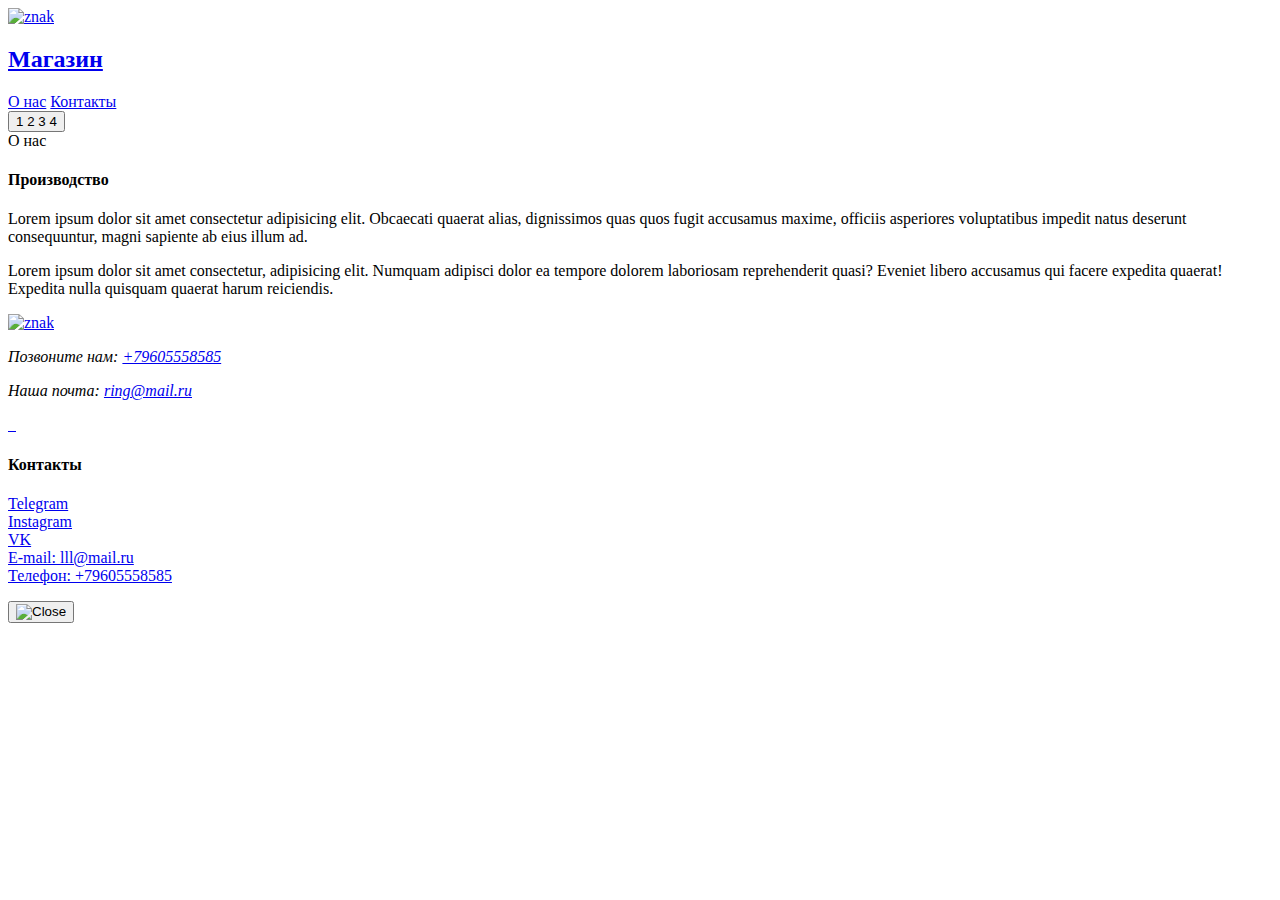
==== about.html @ 3015a42d "newsite" ====
<!DOCTYPE html>
<html lang="en">
<head>
    <meta charset="UTF-8">
    <meta http-equiv="X-UA-Compatible" content="IE=edge">
    <meta name="viewport" content="width=device-width, initial-scale=1.0">
    <link rel="stylesheet" href="assets/css/style.css">
    <link rel="stylesheet" href="assets/css/aos.css">
    <link rel="stylesheet" href="index.html">
    <link rel="stylesheet" href="about.html">
    <title>Document</title>
</head>
<body>
<div class="page">
    <header class="header" id="header">
        <div class="container__header">
            <div class="header__inner">
                <a class="logo" href="index.html">
                    <img src="assets/images/logo.jpg" alt="znak">
                </a>
                <nav class="nav" id="nav">
                    <a class="nav__link" href="index.html">
                        <h2 class="catalog">Магазин</h2>
                    </a>
                </nav>

                <nav class="nav_we about" id="nav_we">
                    <a class="nav__link_we about" href="about.html">О нас</a>
                    <a class="nav__link_we about" href="#" data-modal="#contacts">Контакты</a>
                </nav>


                <button class="burger" type="button" id="navToggle">
                    <span class="burger__line">1</span>
                    <span class="burger__line">2</span>
                    <span class="burger__line">3</span>
                    <span class="burger__line">4</span>
                </button>
            </div>
        </div>
    </header>
    <section class="section__about">
        <div class="container__we">
            <div class="section__title">О нас</div>
            <div class="about__inner">
                <h4 class="about__title">Производство</h4>
                <div class="about__text">
                    <p>Lorem ipsum dolor sit amet consectetur adipisicing elit. Obcaecati quaerat alias, dignissimos quas quos fugit accusamus maxime, officiis asperiores voluptatibus impedit natus deserunt consequuntur, magni sapiente ab eius illum ad.
                    </p>
                    <p>Lorem ipsum dolor sit amet consectetur, adipisicing elit. Numquam adipisci dolor ea tempore dolorem laboriosam reprehenderit quasi? Eveniet libero accusamus qui facere expedita quaerat! Expedita nulla quisquam quaerat harum reiciendis.</p>
                </div>
            </div>
        </div>
    </section>



    <!-- Footer -->
    <footer class="footer">
        <div class="container">
            <a class="logo" href="index.html">
                <img src="assets/images/logo.jpg" alt="znak">
            </a>
            <address class="footer__contacts">
                <p>Позвоните нам: <a href="tel:+79605558585">+79605558585</a></p>
                <p>Наша почта: <a href="mailto:ring@mail.ru">ring@mail.ru</a></p>
            </address>
            <div class="social">
                <a class="social__link" href="#">
                    <img class="social__link-img" width="32px" src="assets/images/instagram.svg" alt="">
                </a>
                <a class="social__link" href="#">
                    <img class="social__link-img" width="32px" src="assets/images/telegram.svg" alt="">
                </a>
                <a class="social__link" href="https://vk.com/id363376145">
                    <img class="social__link-img img" width="32px" src="assets/images/vk.svg" alt="">
                </a>
            </div>
        </div>
    </footer>

    <div class="modal" id="contacts">
        <div class="modal__inner">
            <h4 class="modal__title">Контакты</h4>
            <p class="modal__contacts">
                <a href="#">Telegram</a> <br>
                <a href="#">Instagram</a> <br>
                <a href="#">VK</a> <br>
                <a href="mailto:ring@mail.ru">E-mail: lll@mail.ru</a> <br>
                <a href="tel:+79605558585">Телефон: +79605558585</a> <br>
            </p>


            <button class="modal__close" type="button" data-modal-close>
                <img src="assets/images/close.svg" alt="Close">
            </button>
        </div>
    </div>
</div>

  <!-- JavaScript -->
<script src="assets/js/jquery-3.6.0.min.js"></script>
<script src="assets/js/aos.js"></script>
<script src="assets/js/app.js"></script>
</body>
</html>
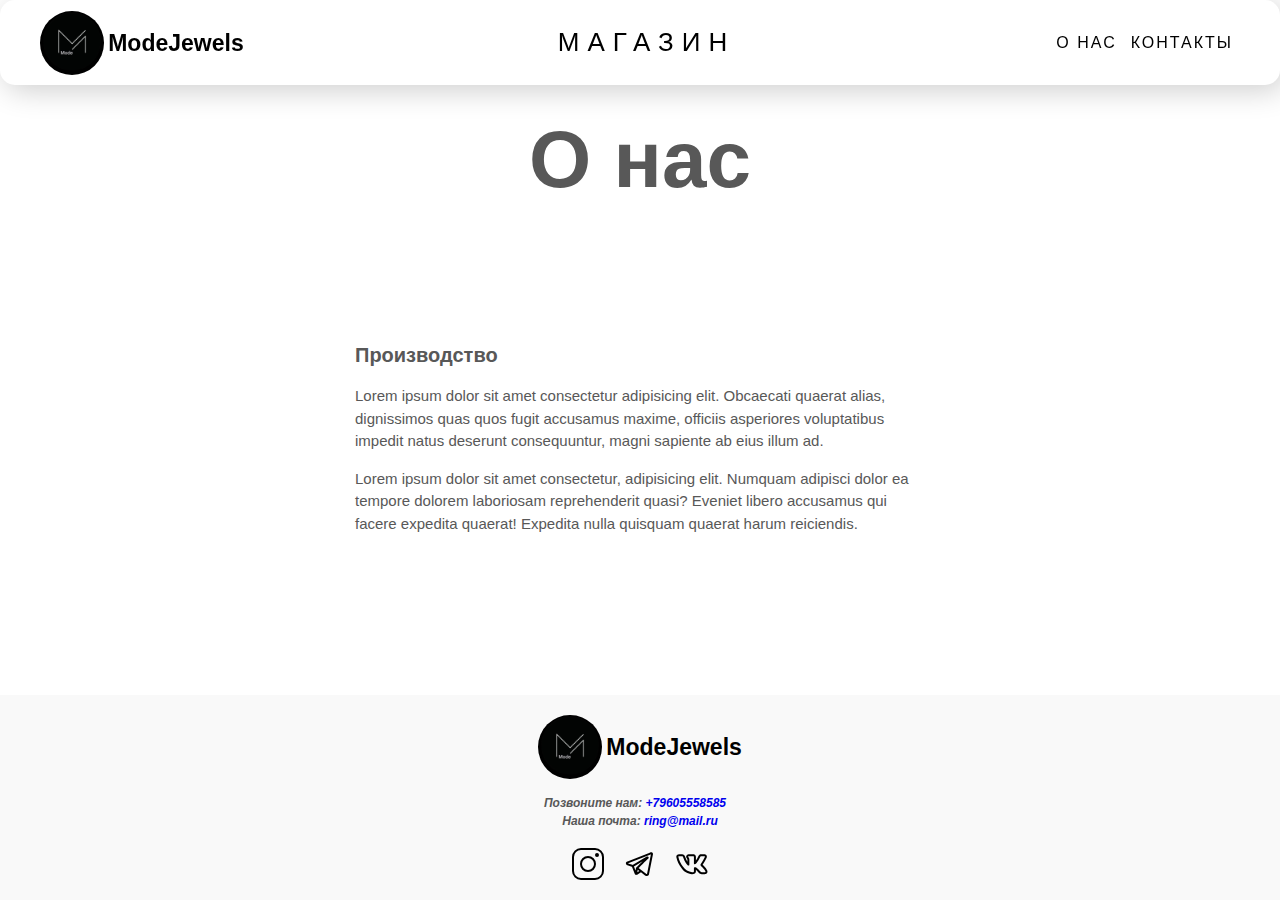
==== commit 34d72f2b: "Add files via upload" ====
--- a/about.html
+++ b/about.html
@@ -8,6 +8,13 @@
     <link rel="stylesheet" href="assets/css/aos.css">
     <link rel="stylesheet" href="index.html">
     <link rel="stylesheet" href="about.html">
+    <link rel="apple-touch-icon" sizes="180x180" href="assets/images/favicons/apple-touch-icon.png">
+    <link rel="icon" type="image/png" sizes="32x32" href="assets/images/favicons/favicon-32x32.png">
+    <link rel="icon" type="image/png" sizes="16x16" href="assets/images/favicons/favicon-16x16.png">
+    <link rel="manifest" href="assets/images/favicons/manifest.json">
+    <link rel="mask-icon" href="assets/images/favicons/safari-pinned-tab.svg" color="#5bbad5">
+    <meta name="msapplication-TileColor" content="#da532c">
+    <meta name="theme-color" content="#ffffff">
     <title>Document</title>
 </head>
 <body>
@@ -16,15 +23,17 @@
         <div class="container__header">
             <div class="header__inner">
                 <a class="logo" href="index.html">
-                    <img src="assets/images/logo.jpg" alt="znak">
+                    <img class="logo__icon" src="assets/images/loggo.jpg" alt="znak">
+                    <span class="logo__text" id="logoText">ModeJewels</span>
                 </a>
+
                 <nav class="nav" id="nav">
                     <a class="nav__link" href="index.html">
                         <h2 class="catalog">Магазин</h2>
                     </a>
                 </nav>
 
-                <nav class="nav_we about" id="nav_we">
+                <nav class="nav_we about" id="navWe">
                     <a class="nav__link_we about" href="about.html">О нас</a>
                     <a class="nav__link_we about" href="#" data-modal="#contacts">Контакты</a>
                 </nav>
@@ -59,7 +68,8 @@
     <footer class="footer">
         <div class="container">
             <a class="logo" href="index.html">
-                <img src="assets/images/logo.jpg" alt="znak">
+                <img class="logo__icon" src="assets/images/loggo.jpg" alt="znak">
+                <span class="logo__text">ModeJewels</span>
             </a>
             <address class="footer__contacts">
                 <p>Позвоните нам: <a href="tel:+79605558585">+79605558585</a></p>
--- a/assets/css/style.css
+++ b/assets/css/style.css
@@ -0,0 +1,824 @@
+body {
+    margin: 0;
+    font-family: sans-serif;
+    font-size: 15px;
+    line-height: 1.5;
+
+    background-color: #fff;
+    color: #585858;
+    min-width: 100%;
+
+}
+
+.page {
+    overflow: hidden;
+    display: flex;
+    flex-direction: column;
+    min-height: 100vh;
+}
+
+
+
+
+body.no-scroll {
+    overflow: hidden;
+}
+*,
+*:before,
+*:after {
+    box-sizing: border-box;
+}
+
+h1, h2, h3, h4, h5, h6 {
+    margin: 0;
+}
+
+.img {
+    display: block;
+    max-width: 100%;
+    height: auto;
+
+}
+
+span {
+    margin: 0;
+    padding: 0;
+
+}
+
+a {
+    margin: 0;
+    padding: 0;
+    width: none;
+    text-decoration: none;
+
+}
+
+/* Container */
+.container__header {
+    width: 100%;
+    max-width: 1230px;
+
+    margin: 0 auto;
+    padding: 0 15px;
+}
+
+
+
+.container {
+    width: 100%;
+    max-width: 1500px;
+
+    margin: 0 auto;
+    padding: 0 25px;
+}
+
+.container__we {
+    width: 100%;
+    max-width: 600px;
+
+    margin: 0 auto;
+    padding: 0 15px;
+}
+
+
+
+
+
+/* Header */
+.header {
+    width: 100%;
+
+    background-color: #fff;
+
+    position: fixed;
+    top: 0;
+    left: 0;
+    right: 0;
+    z-index: 1000;
+    box-shadow: 5px 5px 30px rgba(0, 0, 0, .2);
+    border-radius: 15px;
+
+    transition: background .2s linear;
+
+}
+
+.header-dark {
+    background-color: rgba(0, 0, 0, .85);
+    border-radius: 0;
+    box-shadow: none;
+
+}
+
+.header__inner {
+    display: flex;
+
+    height: 85px;
+    justify-content: space-between;
+    align-items: center;
+
+
+}
+
+
+
+/* Nav */
+.logo {
+    text-decoration: none;
+    color: #000;
+
+}
+
+
+
+.logo__icon {
+    width: 64px;
+    height: 64px;
+    border-radius: 50%;
+    display: inline-block;
+    vertical-align: middle;
+
+}
+.logo__text.logo__text-white {
+    color: #fff;
+}
+
+.logo__text {
+    font-weight: 700;
+    font-size: 23px;
+    vertical-align: middle;
+    margin-left: 5x;
+
+}
+
+
+
+.nav {
+    display: flex;
+    justify-content: space-between;
+
+}
+
+.nav__link {
+    display: flex;
+    align-items: center;
+
+    color: #000;
+    text-decoration: none;
+    font-size: 16px;
+    font-weight: 500;
+    font-family: 'Roboto', sans-serif;
+    text-transform: uppercase;
+    letter-spacing: 2px;
+
+
+    margin: 0 10px;
+}
+
+.nav__link:hover {
+    opacity: .8;
+    transition: .2s;
+}
+.nav__link.active {
+    text-decoration: underline;
+}
+
+.nav_we {
+    display: flex;
+}
+
+
+
+.nav__link_we {
+    display: flex;
+    align-items: center;
+
+    color: #000;
+    text-decoration: none;
+    font-size: 16px;
+    font-weight: 500;
+    font-family: 'Roboto', sans-serif;
+    text-transform: uppercase;
+    letter-spacing: 2px;
+
+    margin: 0 7px;
+}
+
+
+
+
+
+.nav__link_we:hover {
+    opacity: .8;
+    transition: .2s;
+
+}
+
+/* Burger */
+.burger {
+    position: relative;
+    width: 32px;
+    height: 28px;
+    padding: 0;
+    background: none;
+    border: 0;
+
+    font-size: 0;
+    color: transparent;
+
+    display: none;
+}
+
+.burger__line {
+    display: block;
+    width: 32px;
+    height: 3px;
+    background-color: #000;
+
+    margin: 4px 0;
+
+    transition: transform .2s ease-out;
+    border-radius: 100px;
+}
+
+.burger.active
+.burger__line {
+    background-color: #fff;
+}
+
+.burger.active
+.burger__line:nth-child(1),
+.burger.active
+.burger__line:nth-child(3) {
+    display: none;
+}
+
+.burger.active
+.burger__line:nth-child(2),
+.burger.active
+.burger__line:nth-child(4) {
+    position: absolute;
+    left: 0;
+    top: 35%;
+
+    transform-origin: center;
+
+}
+
+.burger.active
+.burger__line:nth-child(2) {
+    transform: rotate(45deg);
+}
+
+.burger.active
+.burger__line:nth-child(4) {
+    transform: rotate(-45deg);
+}
+
+.burger:focus {
+    outline: 0;
+}
+
+.catalog {
+    font-weight: 400;
+    font-size: 26px;
+    letter-spacing: 8px;
+}
+
+/* products */
+.products {
+    padding-top: 100px;
+}
+
+/* Section */
+.section {
+    padding-bottom: 50px;
+}
+
+
+.section__title {
+    font-weight: 700;
+    font-size: 80px;
+    text-align: center;
+    margin-bottom: 120px;
+}
+
+.section__about {
+    padding: 100px 0;
+}
+
+
+/* Assortment */
+.assortment {
+    display: flex;
+    flex-wrap: wrap;
+    margin: 0 -25px;
+}
+
+.assortment__item {
+    display: block;
+    width: 33.3333%;
+    padding: 0 25px;
+    text-align: center;
+    margin-bottom: 120px;
+}
+/* Для того, чтобы сделать картинку прямоугольной, нужно: assortment img height 115% */
+.assortment__photo {
+    position: relative;
+	padding-bottom: 100%;
+}
+.assortment img {
+    position: absolute;
+	top: 0;
+	bottom: 0;
+	left: 0;
+	right: 0;
+	width: 100%;
+	height: 115%;
+	margin: auto;
+    object-fit: cover;
+    object-position: center;
+    margin-bottom: 18px;
+    transition: transform .4s ease-out;
+
+    border-radius: 10px;
+
+}
+
+.assortment__photo img:hover {
+	transform: scale(1.05);
+    cursor: pointer;
+}
+
+.assortment__title {
+    color: #2c2c2c;
+    font-family: 'Lato', sans-serif;
+    line-height: 1.2;
+    font-size: 17px;
+    font-weight: 900px;
+    text-transform: uppercase;
+
+    margin-bottom: 5px;
+
+}
+
+.assortment__price {
+    font-size: 15px;
+    font-weight: 400;
+    font-family: 'Lato', sans-serif;
+    color: black;
+}
+
+/* About */
+.about__inner {
+    margin-bottom: 60px;
+}
+
+.about__title {
+    font-size: 20px;
+    font-weight: 600;
+
+}
+
+/* Contacts */
+.contacts__title {
+    font-size: 20px;
+    font-weight: 600;
+
+}
+
+.contacts__text ul {
+    text-decoration: none;
+}
+
+
+
+/* Footer */
+.footer {
+    display: flex;
+    padding: 20px 0;
+
+    background-color: #f9f9f9;
+    text-align: center;
+    margin-top: auto;
+}
+
+.footer a {
+    width: 32px;
+    height: 32px;
+}
+
+.footer__contacts {
+    color: #585858;
+    font-size: 12px;
+    font-weight: 700;
+    font-style: italic;
+
+    margin: 0;
+    text-align: center;
+}
+
+.footer__contacts p {
+    margin: 0;
+    margin-top: 15px;
+    margin-right: 10px;
+}
+
+.footer__contacts p:last-child {
+    margin: 0;
+    margin-bottom: 18px;
+}
+
+/* Social */
+.social {
+   display: flex;
+   justify-content: center;
+   flex-wrap: nowrap;
+
+}
+
+
+.social__link {
+    color: #000;
+    text-decoration: none;
+    margin: 0 10px;
+
+}
+
+/* Modal */
+.modal {
+    display: none;
+    flex-direction: column;
+    align-items: center;
+    justify-content: center;
+    width: 100%;
+    height: 100%;
+    background-color:rgba(0, 0, 0, .85);
+    position: fixed;
+    left: 0;
+    top: 0;
+    z-index: 2000;
+}
+
+.modal.show {
+    display: flex;
+}
+
+.modal__inner {
+    position: relative;
+
+    width: 300px;
+    background-color: #fff;
+
+    padding: 50px 0;
+
+    border-radius: 10px;
+    opacity: 0;
+
+    transform: scale(0.5);
+    transition: transform .2s ease-out, opacity .2s ease-out;
+
+}
+
+
+
+
+.modal__title {
+    color: #2c2c2c;
+    font-family: 'Lato', sans-serif;
+    line-height: 1.2;
+    font-size: 20px;
+    font-weight: 600;
+    text-transform: uppercase;
+
+    margin-bottom: 5px;
+    text-align: center;
+
+
+}
+
+.modal__contacts {
+    padding: 0 50px;
+}
+
+.modal__contacts a {
+    text-decoration: none;
+    font-family: 'Lato', sans-serif;
+    line-height: 1.2;
+    color: #2c2c2c;
+
+}
+
+.modal__contacts a:hover {
+    text-decoration: underline;
+}
+
+
+
+
+.modal__close {
+    width: 20px;
+    height: 20px;
+
+    background: none;
+    border: none;
+    padding: 0;
+
+    position: absolute;
+    right: -20px;
+    top: -20px;
+    z-index: 2001;
+    cursor: pointer;
+
+    transition: transform .2s linear;
+}
+
+.modal__close:focus {
+    outline: none;
+}
+
+.modal__close:hover {
+    transform: rotate(-90deg);
+}
+
+.modal__close img {
+    display: block;
+}
+
+
+
+
+
+
+@media (max-width: 1024px) {
+
+    /* Navigation */
+    .nav__link {
+        font-size: 14px;
+        margin: 0 8px;
+    }
+
+
+
+    .nav__link_we {
+        font-size: 14px;
+        margin: 0 8px;
+
+    }
+
+    .nav__link_we.about {
+        font-size: 16px;
+        margin: 0 8px;
+
+    }
+}
+
+@media (max-width: 945px) {
+    /* Navigation */
+    .logo__icon {
+        width: 55px;
+        height: 55px;
+    }
+
+    .logo__text {
+        font-size: 21px;
+    }
+
+    .nav__link {
+        font-size: 12px;
+        margin: 0 6px;
+
+    }
+
+
+    .nav__link_we {
+        font-size: 12px;
+        margin: 0 6px;
+
+    }
+
+    .nav__link_we.about {
+        font-size: 16px;
+        margin: 0 6px;
+
+    }
+    /* Assortment */
+
+    .assortment__item {
+        width: 50%;
+    }
+
+
+}
+
+@media (max-width: 800px) {
+
+    /* Header */
+    .header__inner {
+        height: 50px;
+
+
+    }
+
+    /* Nav */
+
+    .logo__icon {
+        width: 45px;
+        height: 45px;
+    }
+
+
+
+    .nav {
+        width: 100%;
+        height: auto;
+
+        position: absolute;
+        top: 100%;
+        left: 0;
+        right: 0;
+        z-index: 1;
+
+        flex-direction: column;
+
+        background-color: rgba(0, 0, 0, .85);
+
+        text-align: center;
+
+        transform: translateX(100%);
+        transition: transform .2s ease-out;
+        overflow: auto;
+    }
+
+    .nav.show,
+    .nav_we.show,
+    .nav_we.about.show {
+        transform: translateX(0);
+
+    }
+
+
+    .nav_we {
+        width: 100%;
+        height: auto;
+        min-height: 100vh;
+
+        margin: 0;
+
+        position: absolute;
+        /* top: calc(100% + 535px); */
+        top: 100%;
+
+        left: 0;
+        right: 0;
+        z-index: 1;
+
+        flex-direction: column;
+        background-color: rgba(0, 0, 0, .85);
+
+        text-align: center;
+
+        transform: translateX(100%);
+        transition: transform .2s ease-out;
+
+    }
+
+    .nav_we.about {
+        top: calc(100% + 123px);
+    }
+
+
+
+
+    .nav__link {
+        display: block;
+        margin: 0;
+        padding: 20px;
+        color: #fff;
+        font-size: 42px;
+        font-weight: 500;
+
+
+
+    }
+
+    .catalog {
+        font-size: 42px;
+        font-weight: 500;
+        letter-spacing: 2px;
+    }
+
+
+    .nav__link:first-child {
+        padding-top: 40px;
+    }
+
+
+    .nav__link_we {
+        display: block;
+        margin: 0;
+        padding: 20px;
+        color: #fff;
+        font-size: 42px;
+        font-weight: 500;
+    }
+    .nav__link_we.about {
+        font-size: 42px;
+    }
+/* Burger */
+
+    .burger {
+        display: block;
+    }
+
+
+
+/* Section */
+    .section__title {
+        font-size: 50px;
+
+    }
+
+}
+/* Планшет */
+@media (max-width: 575px) {
+
+    /* Assortment */
+    .assortment__item {
+        width: 100%;
+        margin-bottom: 160px;
+    }
+
+    /* Navigation */
+
+    .nav {
+        text-align: center;
+    }
+
+
+
+    .nav_we {
+        top: calc(100% + 445px);
+    }
+
+    .nav_we.about {
+        top: calc(100% + 105px);
+    }
+
+
+
+    .nav__link {
+        font-size: 30px;
+
+    }
+
+
+    .catalog {
+        font-size: 30px;
+    }
+
+    .nav__link_we {
+        font-size: 30px;
+    }
+
+    .nav__link_we.about {
+        font-size: 30px;
+
+    }
+
+    /* Section */
+    .section__about {
+        padding: 100px 0;
+    }
+
+
+}
+
+@media(max-width: 350px) {
+     /* Modal */
+
+     .modal__inner {
+        width: 250px;
+    }
+
+    .modal__close {
+        position: absolute;
+        right: -5px;
+        top: -25px;
+        z-index: 2001;
+    }
+}
+
+
+
+
+
+
+
+
+
+
+
+
+
+
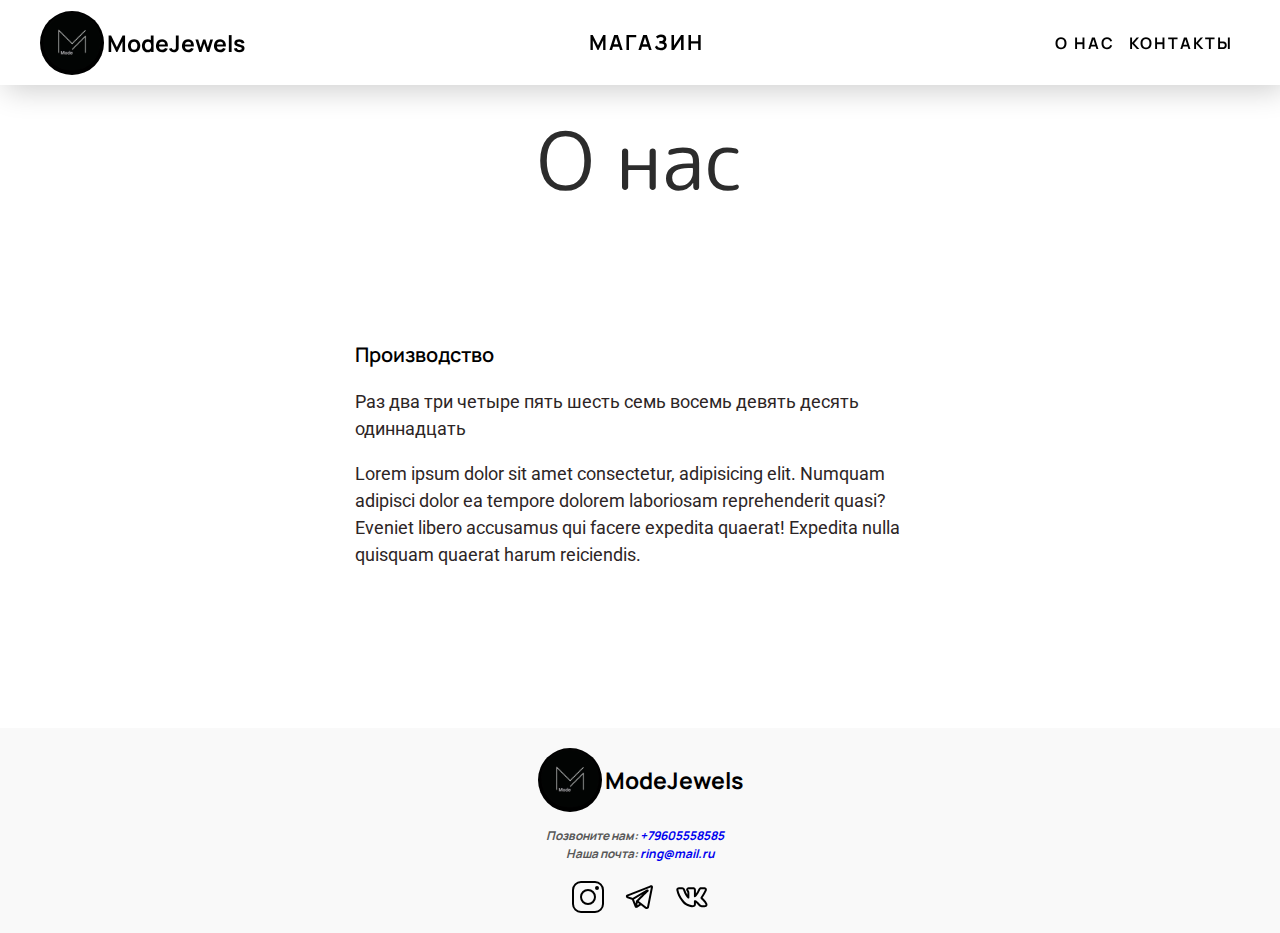
==== commit 359e56fc: "Update about.html" ====
--- a/about.html
+++ b/about.html
@@ -4,6 +4,9 @@
     <meta charset="UTF-8">
     <meta http-equiv="X-UA-Compatible" content="IE=edge">
     <meta name="viewport" content="width=device-width, initial-scale=1.0">
+    <link rel="preconnect" href="https://fonts.googleapis.com">
+    <link rel="preconnect" href="https://fonts.gstatic.com" crossorigin>
+    <link href="https://fonts.googleapis.com/css2?family=M+PLUS+Rounded+1c:wght@300;400;500;700;800&family=Manrope:wght@200;300;400;500;600;700;800&family=Raleway:ital,wght@0,100;0,200;0,300;0,400;0,500;1,100;1,200;1,300;1,400&family=Roboto:ital,wght@0,100;0,300;0,400;1,100;1,300;1,400&display=swap" rel="stylesheet">
     <link rel="stylesheet" href="assets/css/style.css">
     <link rel="stylesheet" href="assets/css/aos.css">
     <link rel="stylesheet" href="index.html">
@@ -29,7 +32,7 @@
 
                 <nav class="nav" id="nav">
                     <a class="nav__link" href="index.html">
-                        <h2 class="catalog">Магазин</h2>
+                        <div class="catalog">Магазин</div>
                     </a>
                 </nav>
 
@@ -54,7 +57,7 @@
             <div class="about__inner">
                 <h4 class="about__title">Производство</h4>
                 <div class="about__text">
-                    <p>Lorem ipsum dolor sit amet consectetur adipisicing elit. Obcaecati quaerat alias, dignissimos quas quos fugit accusamus maxime, officiis asperiores voluptatibus impedit natus deserunt consequuntur, magni sapiente ab eius illum ad.
+                    <p>Раз два три четыре пять шесть семь восемь девять десять одиннадцать
                     </p>
                     <p>Lorem ipsum dolor sit amet consectetur, adipisicing elit. Numquam adipisci dolor ea tempore dolorem laboriosam reprehenderit quasi? Eveniet libero accusamus qui facere expedita quaerat! Expedita nulla quisquam quaerat harum reiciendis.</p>
                 </div>
@@ -113,4 +116,4 @@
 <script src="assets/js/aos.js"></script>
 <script src="assets/js/app.js"></script>
 </body>
-</html>+</html>
--- a/assets/css/style.css
+++ b/assets/css/style.css
@@ -1,6 +1,6 @@
 body {
     margin: 0;
-    font-family: sans-serif;
+    font-family: 'Manrope', sans-serif;
     font-size: 15px;
     line-height: 1.5;
 
@@ -97,7 +97,6 @@
     right: 0;
     z-index: 1000;
     box-shadow: 5px 5px 30px rgba(0, 0, 0, .2);
-    border-radius: 15px;
 
     transition: background .2s linear;
 
@@ -166,8 +165,8 @@
     color: #000;
     text-decoration: none;
     font-size: 16px;
-    font-weight: 500;
-    font-family: 'Roboto', sans-serif;
+    font-weight: 700;
+
     text-transform: uppercase;
     letter-spacing: 2px;
 
@@ -196,8 +195,7 @@
     color: #000;
     text-decoration: none;
     font-size: 16px;
-    font-weight: 500;
-    font-family: 'Roboto', sans-serif;
+    font-weight: 700;
     text-transform: uppercase;
     letter-spacing: 2px;
 
@@ -279,10 +277,130 @@
     outline: 0;
 }
 
-.catalog {
-    font-weight: 400;
-    font-size: 26px;
-    letter-spacing: 8px;
+
+/* Intro (slider) */
+
+
+
+.intro {
+    height: 1200px;
+    position: relative;
+
+    background-color: #000;
+}
+
+
+
+.intro__slider {
+    height: 100%;
+    width: 100%;
+    overflow: hidden;
+
+    position: absolute;
+    top: 0;
+    left: 0;
+}
+
+
+.intro__slider .slider-item {
+    display: none;
+}
+
+.intro__slider.slick-initialized {
+    background: #04222a;
+}
+
+.intro__slider.slick-initialized .slider-item {
+    display: block;
+}
+
+.intro__slider .slick-list,
+.intro__slider .slick-track {
+    height: 100%;
+}
+
+.intro__slider-photo {
+    display: block;
+    width: 100%;
+    height: 100%;
+    object-fit: cover;
+    object-position: center top;
+}
+
+.intro.slick-initialized {
+    background: none;
+    height: auto;
+}
+
+
+.slick-dots {
+    display: flex;
+    padding: 0;
+    margin: 0;
+    justify-content: center;
+
+
+    position: absolute;
+    left: 0;
+    bottom: 0;
+    z-index: 1;
+    left: 50%;
+    transform: translateX(-50%);
+    width: 100%;
+}
+
+.slick-dots button {
+    width: 10px;
+    height: 10px;
+    padding: 0;
+    background: #d8d8d8;
+    border: 50%;
+
+
+    color: transparent;
+    font-size: 0;
+}
+
+
+.slick-dots {
+    width: 100%;
+    display: flex;
+    justify-content: center;
+
+    position: absolute;
+    left: 50%;
+    transform: translateX(-50%);
+    z-index: 3;
+}
+
+.slick-dots li {
+    margin: 0 5px;
+    list-style-type: none;
+}
+
+
+
+.slick-dots li.slick-active button {
+    background-color: #000;
+}
+
+.slick-dots button {
+    box-sizing: content-box;
+    display: block;
+    width: 5px;
+    height: 5px;
+    padding: 0;
+
+    background-color: #DBDBDB;
+    background-clip: content-box;
+    border: 5px solid transparent;
+    border-radius: 50%;
+    cursor: pointer;
+
+    color: transparent;
+    font-size: 0;
+
+    transition: background-color .2s linear, border-color .2s linear;
 }
 
 /* products */
@@ -297,10 +415,12 @@
 
 
 .section__title {
-    font-weight: 700;
+    font-weight: 400;
     font-size: 80px;
+    font-family: 'M PLUS Rounded 1c', sans-serif;
     text-align: center;
     margin-bottom: 120px;
+    color: #2c2c2c;
 }
 
 .section__about {
@@ -351,25 +471,31 @@
 }
 
 .assortment__title {
-    color: #2c2c2c;
-    font-family: 'Lato', sans-serif;
+    color: #000;
     line-height: 1.2;
+    font-size: 18px;
+    font-weight: 500;
+    font-family: 'Manrope', sans-serif;
+    letter-spacing: 1px;
+    text-transform: uppercase;
+
+    margin-bottom: 12px;
+
+}
+
+.assortment__price {
     font-size: 17px;
-    font-weight: 900px;
-    text-transform: uppercase;
-
-    margin-bottom: 5px;
-
-}
-
-.assortment__price {
-    font-size: 15px;
     font-weight: 400;
-    font-family: 'Lato', sans-serif;
+    font-family: 'Raleway', sans-serif;
     color: black;
 }
 
 /* About */
+.catalog {
+    font-size: 21px;
+
+}
+
 .about__inner {
     margin-bottom: 60px;
 }
@@ -377,6 +503,15 @@
 .about__title {
     font-size: 20px;
     font-weight: 600;
+    color: #000;
+
+}
+
+.about__text {
+    font-size: 18px;
+    line-height: 1.5;
+    font-family: 'Roboto', sans-serif;
+    color: #2c2525;
 
 }
 
@@ -412,6 +547,7 @@
     color: #585858;
     font-size: 12px;
     font-weight: 700;
+    font-family: 'Manrope', sans-serif;
     font-style: italic;
 
     margin: 0;
@@ -582,6 +718,7 @@
 
     .logo__text {
         font-size: 21px;
+        font-family: 'M PLUS Rounded 1c', sans-serif;
     }
 
     .nav__link {
@@ -666,8 +803,7 @@
         margin: 0;
 
         position: absolute;
-        /* top: calc(100% + 535px); */
-        top: 100%;
+        top: calc(100% + 535px);
 
         left: 0;
         right: 0;
@@ -743,6 +879,17 @@
 /* Планшет */
 @media (max-width: 575px) {
 
+    .intro {
+        height: calc(100vh - 50px);
+    }
+
+
+    .products {
+        padding-top: 20px;
+    }
+
+
+
     /* Assortment */
     .assortment__item {
         width: 100%;
@@ -773,17 +920,17 @@
     }
 
 
+    .nav__link_we {
+        font-size: 30px;
+    }
+
+    .nav__link_we.about {
+        font-size: 30px;
+
+    }
+
     .catalog {
         font-size: 30px;
-    }
-
-    .nav__link_we {
-        font-size: 30px;
-    }
-
-    .nav__link_we.about {
-        font-size: 30px;
-
     }
 
     /* Section */
@@ -792,9 +939,13 @@
     }
 
 
+
 }
 
 @media(max-width: 350px) {
+
+
+
      /* Modal */
 
      .modal__inner {
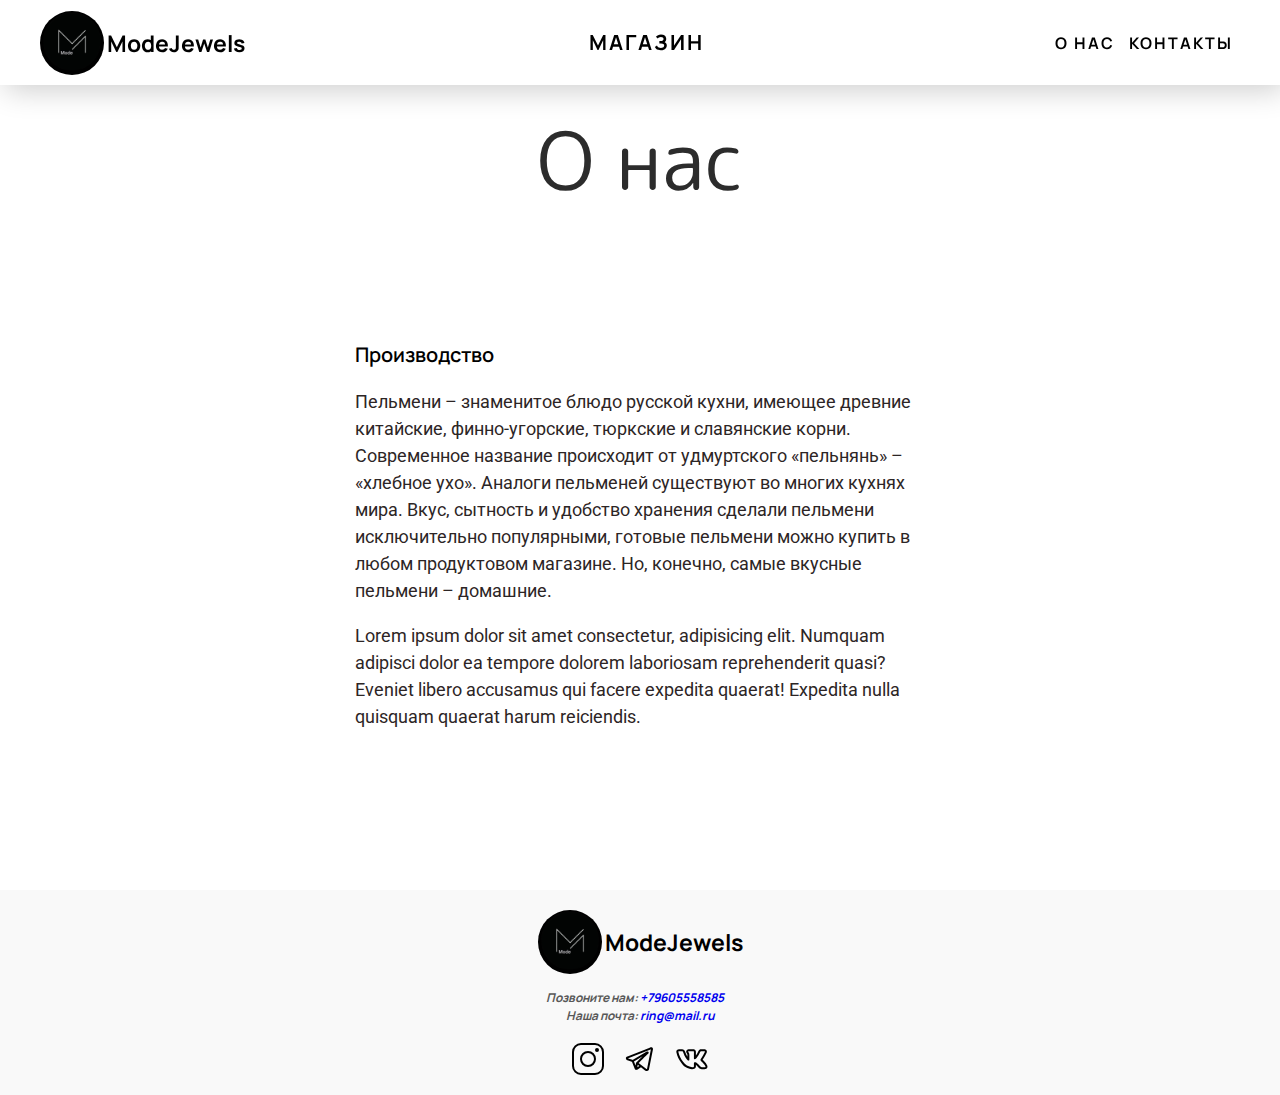
==== commit 4067c268: "Add files via upload" ====
--- a/about.html
+++ b/about.html
@@ -18,7 +18,7 @@
     <link rel="mask-icon" href="assets/images/favicons/safari-pinned-tab.svg" color="#5bbad5">
     <meta name="msapplication-TileColor" content="#da532c">
     <meta name="theme-color" content="#ffffff">
-    <title>Document</title>
+    <title>aboutus</title>
 </head>
 <body>
 <div class="page">
@@ -57,8 +57,7 @@
             <div class="about__inner">
                 <h4 class="about__title">Производство</h4>
                 <div class="about__text">
-                    <p>Раз два три четыре пять шесть семь восемь девять десять одиннадцать
-                    </p>
+                    <p>Пельмени – знаменитое блюдо русской кухни, имеющее древние китайские, финно-угорские, тюркские и славянские корни. Современное название происходит от удмуртского «пельнянь» – «хлебное ухо». Аналоги пельменей существуют во многих кухнях мира. Вкус, сытность и удобство хранения сделали пельмени исключительно популярными, готовые пельмени можно купить в любом продуктовом магазине. Но, конечно, самые вкусные пельмени – домашние.</p>
                     <p>Lorem ipsum dolor sit amet consectetur, adipisicing elit. Numquam adipisci dolor ea tempore dolorem laboriosam reprehenderit quasi? Eveniet libero accusamus qui facere expedita quaerat! Expedita nulla quisquam quaerat harum reiciendis.</p>
                 </div>
             </div>
@@ -116,4 +115,4 @@
 <script src="assets/js/aos.js"></script>
 <script src="assets/js/app.js"></script>
 </body>
-</html>
+</html>--- a/assets/css/style.css
+++ b/assets/css/style.css
@@ -287,6 +287,8 @@
     position: relative;
 
     background-color: #000;
+
+    margin-bottom: 60px
 }
 
 
@@ -403,9 +405,19 @@
     transition: background-color .2s linear, border-color .2s linear;
 }
 
+
+.description {
+   font-size: 21px;
+   line-height: 1.5;
+   font-family: 'Roboto', sans-serif;
+   color: #2c2525;
+
+}
+
+
 /* products */
 .products {
-    padding-top: 100px;
+    margin-top: 60px;
 }
 
 /* Section */
@@ -707,6 +719,11 @@
         margin: 0 8px;
 
     }
+
+    .intro {
+        height: calc(80vh - 50px);
+        margin-bottom: 20px;
+    }
 }
 
 @media (max-width: 945px) {
@@ -879,13 +896,11 @@
 /* Планшет */
 @media (max-width: 575px) {
 
-    .intro {
-        height: calc(100vh - 50px);
-    }
+   
 
 
     .products {
-        padding-top: 20px;
+        margin-top: 20px;
     }
 
 
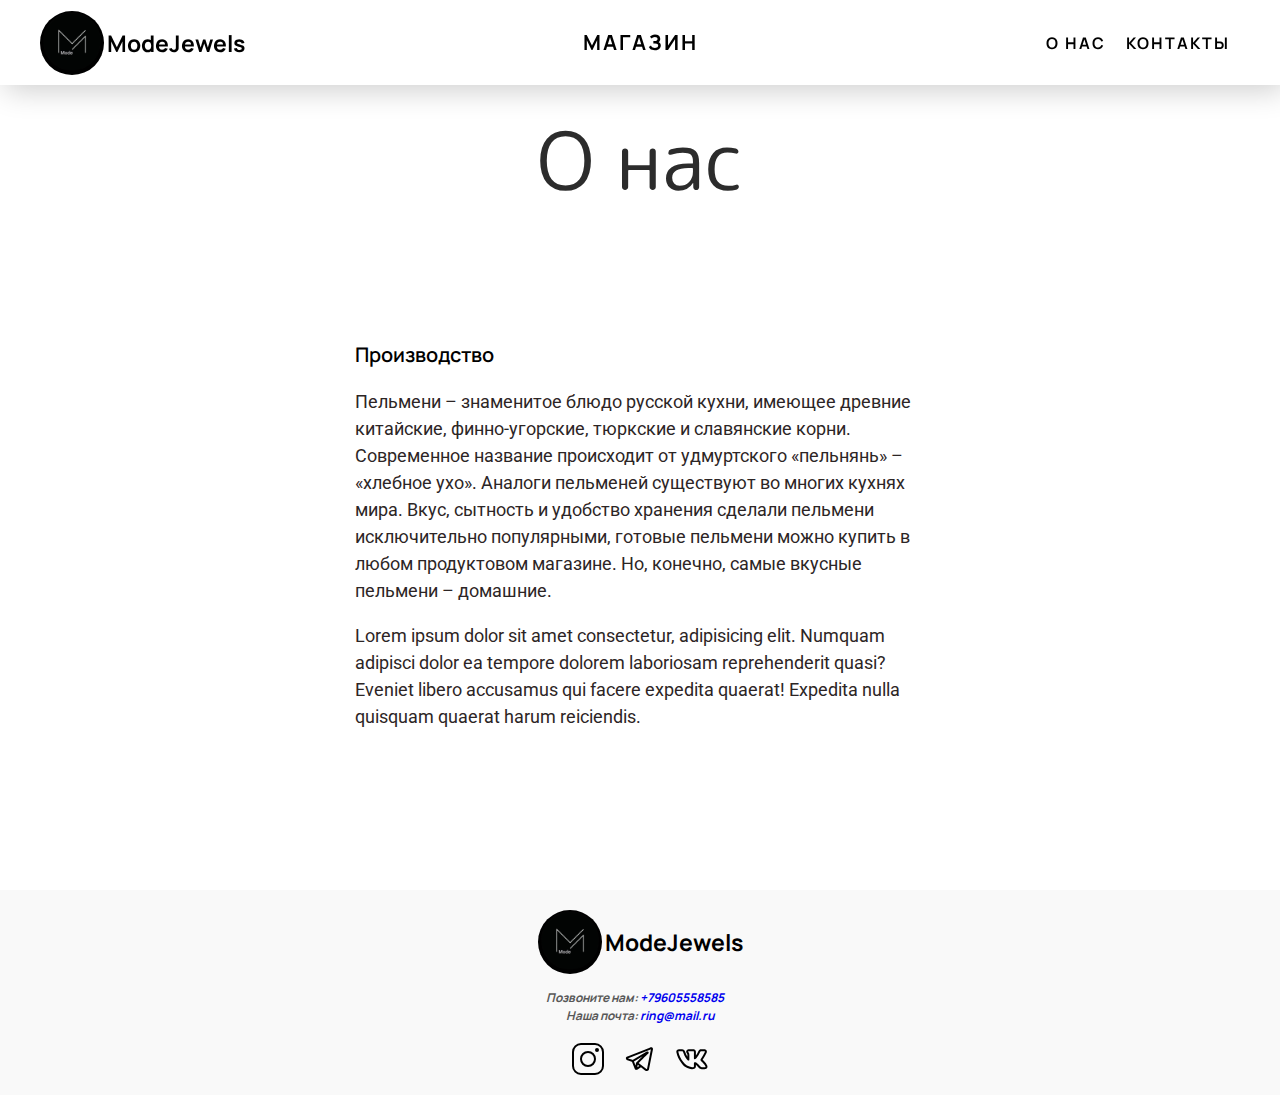
==== commit f01cb730: "Add files via upload" ====
--- a/about.html
+++ b/about.html
@@ -7,10 +7,10 @@
     <link rel="preconnect" href="https://fonts.googleapis.com">
     <link rel="preconnect" href="https://fonts.gstatic.com" crossorigin>
     <link href="https://fonts.googleapis.com/css2?family=M+PLUS+Rounded+1c:wght@300;400;500;700;800&family=Manrope:wght@200;300;400;500;600;700;800&family=Raleway:ital,wght@0,100;0,200;0,300;0,400;0,500;1,100;1,200;1,300;1,400&family=Roboto:ital,wght@0,100;0,300;0,400;1,100;1,300;1,400&display=swap" rel="stylesheet">
-    <link rel="stylesheet" href="assets/css/style.css">
-    <link rel="stylesheet" href="assets/css/aos.css">
-    <link rel="stylesheet" href="index.html">
-    <link rel="stylesheet" href="about.html">
+    <link rel="stylesheet" href="assets/css/style.css?v=1.0.0">
+    <link rel="stylesheet" href="assets/css/aos.css?v=1.0.0">
+    <link rel="stylesheet" href="index.html?v=1.0.0">
+    <link rel="stylesheet" href="about.html?v=1.0.0">
     <link rel="apple-touch-icon" sizes="180x180" href="assets/images/favicons/apple-touch-icon.png">
     <link rel="icon" type="image/png" sizes="32x32" href="assets/images/favicons/favicon-32x32.png">
     <link rel="icon" type="image/png" sizes="16x16" href="assets/images/favicons/favicon-16x16.png">
@@ -30,18 +30,35 @@
                     <span class="logo__text" id="logoText">ModeJewels</span>
                 </a>
 
-                <nav class="nav" id="nav">
+                <!-- PC Navigation -->
+                <nav class="nav">
                     <a class="nav__link" href="index.html">
                         <div class="catalog">Магазин</div>
                     </a>
                 </nav>
-
-                <nav class="nav_we about" id="navWe">
-                    <a class="nav__link_we about" href="about.html">О нас</a>
-                    <a class="nav__link_we about" href="#" data-modal="#contacts">Контакты</a>
+                <nav class="nav">
+                    <a class="nav__link" href="about.html">О нас</a>
+                    <a class="nav__link" href="#" data-modal="#contacts">Контакты</a>
                 </nav>
 
-
+                <!-- Phone Navigation -->
+                <div class="nav_shade" id="navShade"></div>                    
+                <nav class="nav__phone" id="nav">
+                    <div class="nav__phone-header">
+                        <button class="burger-close" type="button" id="navToggleClose">
+                            <span class="burger__line-close">1</span>
+                            <span class="burger__line-close">2</span>
+                        </button>
+                        <a class="logo__phone" id="logoPhone" href="index.html">
+                            <img class="logo__icon" src="assets/images/loggo.jpg" alt="znak">
+                            <span class="logo__text">ModeJewels</span>
+                        </a>
+                    </div>
+                    <a class="nav__link" href="index.html">Магазин</a>
+                    <a class="nav__link" href="about.html">О нас</a>
+                    <a class="nav__link" href="#" data-modal="#contacts">Контакты</a>
+                </nav>
+                   
                 <button class="burger" type="button" id="navToggle">
                     <span class="burger__line">1</span>
                     <span class="burger__line">2</span>
@@ -85,7 +102,7 @@
                     <img class="social__link-img" width="32px" src="assets/images/telegram.svg" alt="">
                 </a>
                 <a class="social__link" href="https://vk.com/id363376145">
-                    <img class="social__link-img img" width="32px" src="assets/images/vk.svg" alt="">
+                    <img class="social__link-img" width="32px" src="assets/images/vk.svg" alt="">
                 </a>
             </div>
         </div>
@@ -113,6 +130,6 @@
   <!-- JavaScript -->
 <script src="assets/js/jquery-3.6.0.min.js"></script>
 <script src="assets/js/aos.js"></script>
-<script src="assets/js/app.js"></script>
+<script src="assets/js/app.js?v=1.0.0"></script>
 </body>
 </html>--- a/assets/css/style.css
+++ b/assets/css/style.css
@@ -102,12 +102,6 @@
 
 }
 
-.header-dark {
-    background-color: rgba(0, 0, 0, .85);
-    border-radius: 0;
-    box-shadow: none;
-
-}
 
 .header__inner {
     display: flex;
@@ -138,9 +132,6 @@
     vertical-align: middle;
 
 }
-.logo__text.logo__text-white {
-    color: #fff;
-}
 
 .logo__text {
     font-weight: 700;
@@ -150,12 +141,58 @@
 
 }
 
-
+.logo.show {
+    display: none;
+}
+
+
+.nav_shade {
+    width: 100%;
+    height: 100%;
+    background-color:rgba(0, 0, 0, .5);
+    position: fixed;
+    left: 0;
+    top: 0;
+    z-index: 2000;
+    display: none;
+
+}
+
+.nav_shade.active {
+    display: block;
+}
 
 .nav {
     display: flex;
     justify-content: space-between;
 
+}
+
+.nav__phone {
+    display: none;
+    position: relative;
+
+    width: 440px;
+    height: 100vh;
+
+    position: absolute;
+    top: 0;
+    right: 0;
+    z-index: 3000;
+
+    flex-direction: column;
+
+    background-color: #fff;
+
+    text-align: right;
+
+    transform: translateX(100%);
+    transition: transform .2s ease-out;
+    overflow: auto;
+}
+
+.nav__phone.show {
+    transform: translateX(0);
 }
 
 .nav__link {
@@ -182,35 +219,6 @@
     text-decoration: underline;
 }
 
-.nav_we {
-    display: flex;
-}
-
-
-
-.nav__link_we {
-    display: flex;
-    align-items: center;
-
-    color: #000;
-    text-decoration: none;
-    font-size: 16px;
-    font-weight: 700;
-    text-transform: uppercase;
-    letter-spacing: 2px;
-
-    margin: 0 7px;
-}
-
-
-
-
-
-.nav__link_we:hover {
-    opacity: .8;
-    transition: .2s;
-
-}
 
 /* Burger */
 .burger {
@@ -227,7 +235,23 @@
     display: none;
 }
 
-.burger__line {
+.burger-close {
+    position: relative;
+    width: 32px;
+    height: 28px;
+    padding: 0;
+    background: none;
+    border: 0;
+
+    font-size: 0;
+    color: transparent;
+
+    /* display: none; */
+}
+
+
+.burger__line,
+.burger__line-close {
     display: block;
     width: 32px;
     height: 3px;
@@ -235,26 +259,12 @@
 
     margin: 4px 0;
 
-    transition: transform .2s ease-out;
     border-radius: 100px;
 }
 
-.burger.active
-.burger__line {
-    background-color: #fff;
-}
-
-.burger.active
-.burger__line:nth-child(1),
-.burger.active
-.burger__line:nth-child(3) {
-    display: none;
-}
-
-.burger.active
-.burger__line:nth-child(2),
-.burger.active
-.burger__line:nth-child(4) {
+
+.burger__line-close:nth-child(1),
+.burger__line-close:nth-child(2) {
     position: absolute;
     left: 0;
     top: 35%;
@@ -263,20 +273,23 @@
 
 }
 
-.burger.active
-.burger__line:nth-child(2) {
+.burger__line-close:nth-child(1) {
     transform: rotate(45deg);
 }
 
-.burger.active
-.burger__line:nth-child(4) {
+.burger__line-close:nth-child(2) {
     transform: rotate(-45deg);
 }
 
-.burger:focus {
+.burger,
+.burger-close:focus {
     outline: 0;
 }
 
+
+.burger.active {
+    display: none;
+}
 
 /* Intro (slider) */
 
@@ -288,7 +301,7 @@
 
     background-color: #000;
 
-    margin-bottom: 60px
+    margin: 0 10px 60px 10px
 }
 
 
@@ -601,7 +614,7 @@
     justify-content: center;
     width: 100%;
     height: 100%;
-    background-color:rgba(0, 0, 0, .85);
+    background-color:rgba(0, 0, 0, .5);
     position: fixed;
     left: 0;
     top: 0;
@@ -708,17 +721,6 @@
 
 
 
-    .nav__link_we {
-        font-size: 14px;
-        margin: 0 8px;
-
-    }
-
-    .nav__link_we.about {
-        font-size: 16px;
-        margin: 0 8px;
-
-    }
 
     .intro {
         height: calc(80vh - 50px);
@@ -735,7 +737,6 @@
 
     .logo__text {
         font-size: 21px;
-        font-family: 'M PLUS Rounded 1c', sans-serif;
     }
 
     .nav__link {
@@ -745,17 +746,13 @@
     }
 
 
-    .nav__link_we {
-        font-size: 12px;
-        margin: 0 6px;
-
-    }
-
-    .nav__link_we.about {
-        font-size: 16px;
-        margin: 0 6px;
-
-    }
+   
+
+    /* Description */
+    .description {
+        font-size: 20px;
+    }
+
     /* Assortment */
 
     .assortment__item {
@@ -766,6 +763,9 @@
 }
 
 @media (max-width: 800px) {
+
+
+   
 
     /* Header */
     .header__inner {
@@ -775,85 +775,66 @@
     }
 
     /* Nav */
+   
+
+    .nav__phone-header {
+        display: flex;
+        justify-content: space-between;
+        align-items: center;
+    }
+
+
+    .burger-close {
+        display: block;
+    }
 
     .logo__icon {
         width: 45px;
         height: 45px;
     }
 
-
+    .nav__phone {
+        display: flex;
+        width: 360px;
+    }
+
+    .logo__phone {
+        display: block;
+        padding-right: 20px;     
+        padding-top: 2.5px;   
+        text-decoration: none;
+        color: #000;
+        
+        
+    }
+
+    
+
+    
+
+  
+
+    .nav.show.header__inner {
+        display: none;
+    }
 
     .nav {
-        width: 100%;
-        height: auto;
-
-        position: absolute;
-        top: 100%;
-        left: 0;
-        right: 0;
-        z-index: 1;
-
-        flex-direction: column;
-
-        background-color: rgba(0, 0, 0, .85);
-
-        text-align: center;
-
-        transform: translateX(100%);
-        transition: transform .2s ease-out;
-        overflow: auto;
-    }
-
-    .nav.show,
-    .nav_we.show,
-    .nav_we.about.show {
-        transform: translateX(0);
-
-    }
-
-
-    .nav_we {
-        width: 100%;
-        height: auto;
-        min-height: 100vh;
-
-        margin: 0;
-
-        position: absolute;
-        top: calc(100% + 535px);
-
-        left: 0;
-        right: 0;
-        z-index: 1;
-
-        flex-direction: column;
-        background-color: rgba(0, 0, 0, .85);
-
-        text-align: center;
-
-        transform: translateX(100%);
-        transition: transform .2s ease-out;
-
-    }
-
-    .nav_we.about {
-        top: calc(100% + 123px);
-    }
-
-
-
+        display: none;
+    }
+
+    
+
+   
 
     .nav__link {
         display: block;
         margin: 0;
-        padding: 20px;
-        color: #fff;
-        font-size: 42px;
+        padding: 0px 20px 20px 0px;
+        color: #000;
+        font-size: 16px;
         font-weight: 500;
-
-
-
-    }
+    }
+
 
     .catalog {
         font-size: 42px;
@@ -862,28 +843,23 @@
     }
 
 
-    .nav__link:first-child {
-        padding-top: 40px;
-    }
-
-
-    .nav__link_we {
-        display: block;
-        margin: 0;
-        padding: 20px;
-        color: #fff;
-        font-size: 42px;
-        font-weight: 500;
-    }
-    .nav__link_we.about {
-        font-size: 42px;
-    }
+   
+
+
+    
 /* Burger */
 
     .burger {
         display: block;
     }
 
+
+
+ /* Description */
+ .description {
+    font-size: 18px;
+
+    }
 
 
 /* Section */
@@ -913,41 +889,16 @@
 
     /* Navigation */
 
-    .nav {
-        text-align: center;
-    }
-
-
-
-    .nav_we {
-        top: calc(100% + 445px);
-    }
-
-    .nav_we.about {
-        top: calc(100% + 105px);
-    }
-
-
-
-    .nav__link {
-        font-size: 30px;
-
-    }
-
-
-    .nav__link_we {
-        font-size: 30px;
-    }
-
-    .nav__link_we.about {
-        font-size: 30px;
-
-    }
-
-    .catalog {
-        font-size: 30px;
-    }
-
+    .nav__phone {
+        display: flex;
+        width: 90%;
+    }
+
+    
+
+
+
+ 
     /* Section */
     .section__about {
         padding: 100px 0;
@@ -957,7 +908,7 @@
 
 }
 
-@media(max-width: 350px) {
+@media(max-width: 360px) {
 
 
 
@@ -973,18 +924,22 @@
         top: -25px;
         z-index: 2001;
     }
-}
-
-
-
-
-
-
-
-
-
-
-
-
-
-
+
+    
+   
+
+}
+
+
+
+
+
+
+
+
+
+
+
+
+
+
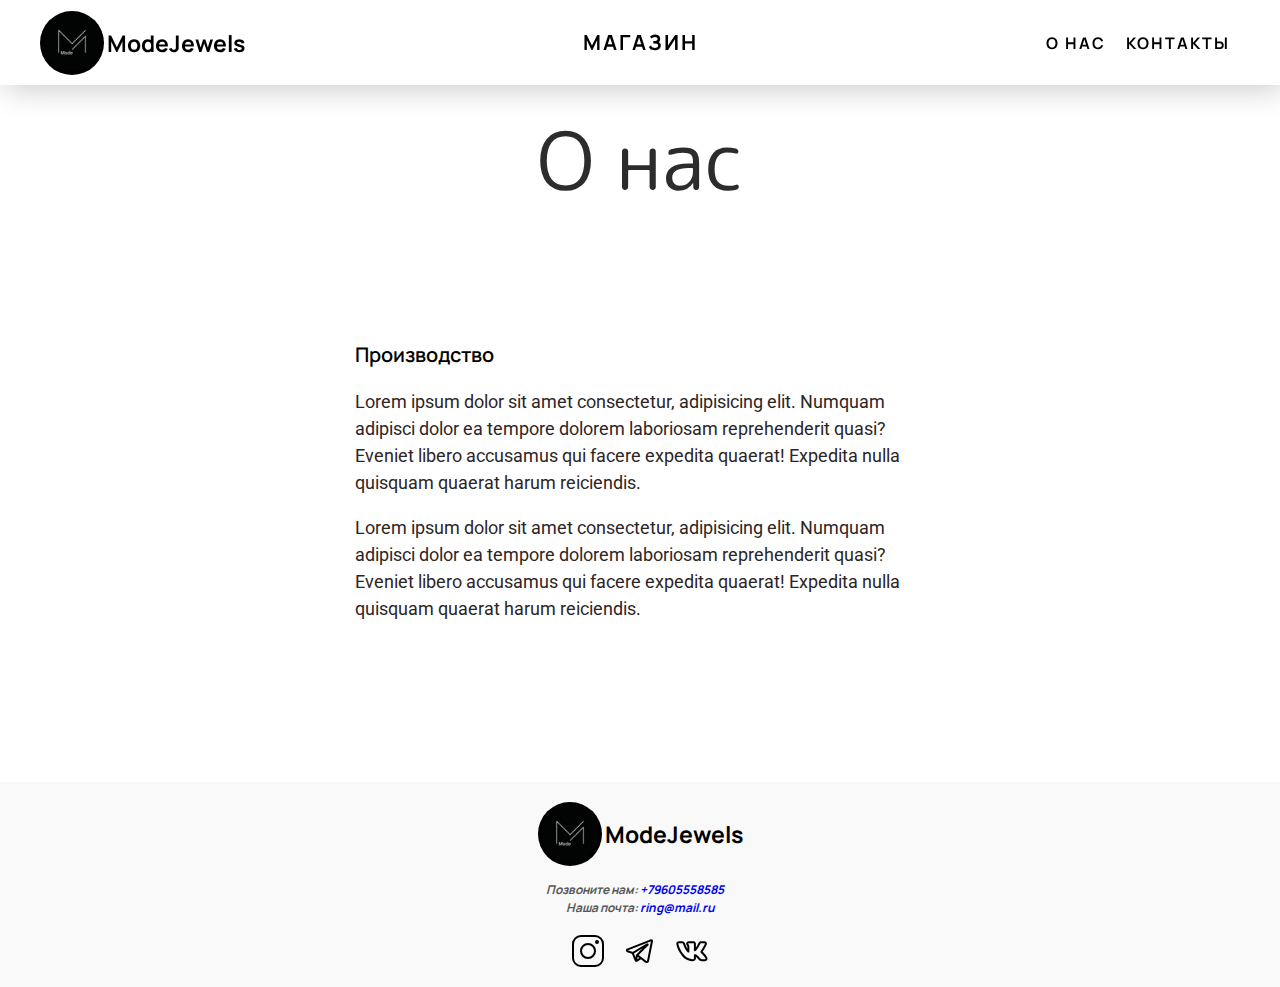
==== commit f902ec52: "Update about.html" ====
--- a/about.html
+++ b/about.html
@@ -74,7 +74,7 @@
             <div class="about__inner">
                 <h4 class="about__title">Производство</h4>
                 <div class="about__text">
-                    <p>Пельмени – знаменитое блюдо русской кухни, имеющее древние китайские, финно-угорские, тюркские и славянские корни. Современное название происходит от удмуртского «пельнянь» – «хлебное ухо». Аналоги пельменей существуют во многих кухнях мира. Вкус, сытность и удобство хранения сделали пельмени исключительно популярными, готовые пельмени можно купить в любом продуктовом магазине. Но, конечно, самые вкусные пельмени – домашние.</p>
+                    <p>Lorem ipsum dolor sit amet consectetur, adipisicing elit. Numquam adipisci dolor ea tempore dolorem laboriosam reprehenderit quasi? Eveniet libero accusamus qui facere expedita quaerat! Expedita nulla quisquam quaerat harum reiciendis.</p>
                     <p>Lorem ipsum dolor sit amet consectetur, adipisicing elit. Numquam adipisci dolor ea tempore dolorem laboriosam reprehenderit quasi? Eveniet libero accusamus qui facere expedita quaerat! Expedita nulla quisquam quaerat harum reiciendis.</p>
                 </div>
             </div>
@@ -132,4 +132,4 @@
 <script src="assets/js/aos.js"></script>
 <script src="assets/js/app.js?v=1.0.0"></script>
 </body>
-</html>+</html>
--- a/assets/css/style.css
+++ b/assets/css/style.css
@@ -218,6 +218,7 @@
 .nav__link.active {
     text-decoration: underline;
 }
+
 
 
 /* Burger */
@@ -781,6 +782,7 @@
         display: flex;
         justify-content: space-between;
         align-items: center;
+        padding-bottom: 10px
     }
 
 
@@ -800,8 +802,7 @@
 
     .logo__phone {
         display: block;
-        padding-right: 20px;     
-        padding-top: 2.5px;   
+        padding: 2.5px 20px 0 0;  
         text-decoration: none;
         color: #000;
         
@@ -891,7 +892,7 @@
 
     .nav__phone {
         display: flex;
-        width: 90%;
+        width: 85%;
     }
 
     
